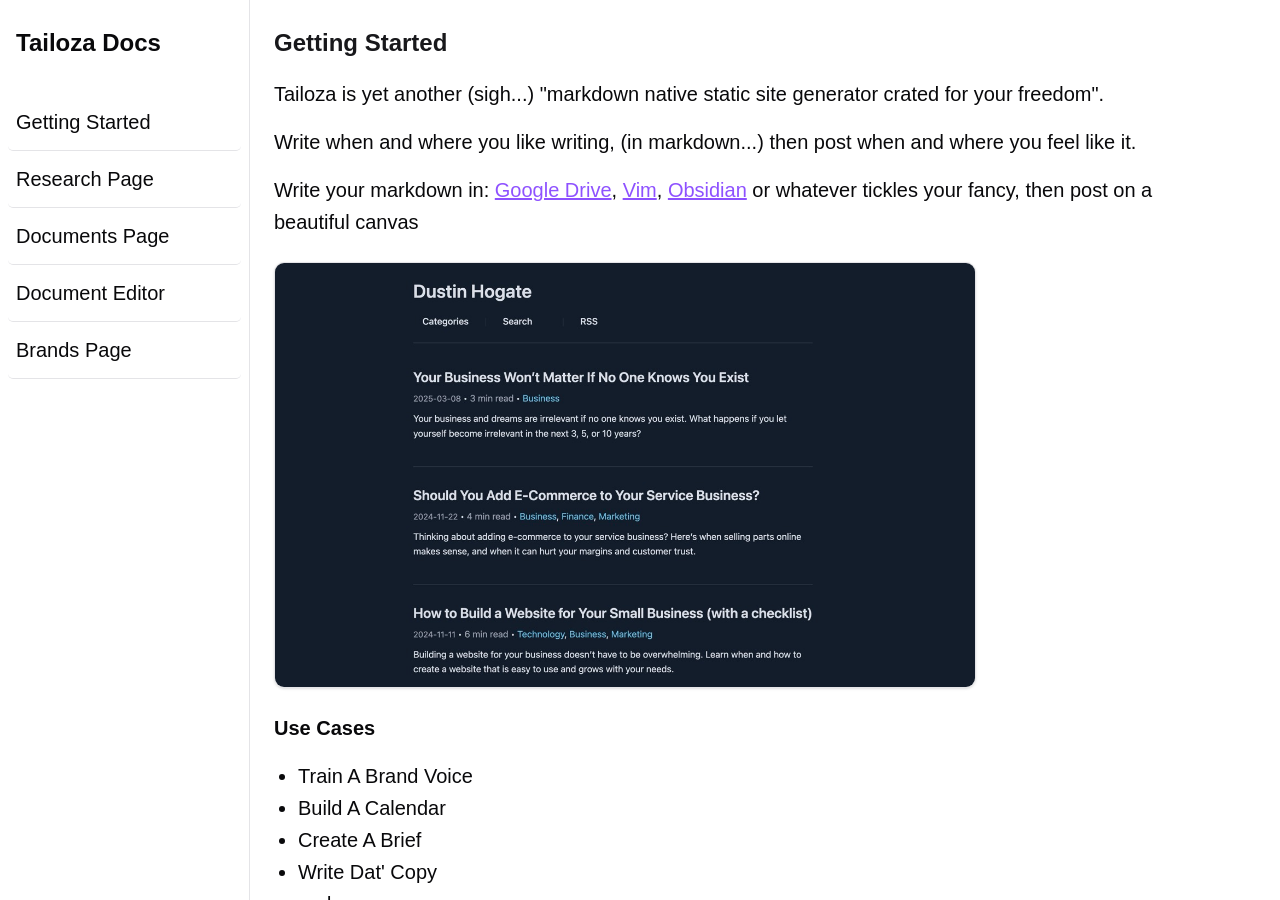
==== DocumentationSite/index.html @ fd552740 "feat: Add initial documentation structure and styles" ====
<!DOCTYPE html>
<html lang="en">
  <head>
    <meta charset="UTF-8" />
    <title>Tailoza Documentation</title>
    <link rel="stylesheet" href="./styles.css">
  </head>
  <body>
    <nav id="navbar">
      <header>Tailoza Docs</header>
      <a class="nav-link" href="#getting_started">Getting Started</a>
      <a class="nav-link" href="#research_page">Research Page</a>
      <a class="nav-link" href="#documents_page">Documents Page</a>
      <a class="nav-link" href="#document_editor">Document Editor</a>
      <a class="nav-link" href="#brands_page">Brands Page</a>
    </nav>
  <main id="main-doc">
    <section id="getting_started" class="main-section">
      <header>Getting Started</header>

      <p>Tailoza is yet another (sigh...) "markdown native static site generator crated for your freedom".</p>
      
      <p>Write when and where you like writing, (in markdown...) then post when and where you feel like it.</p>
      
      <p>Write your markdown in: <a href="https://drive.google.com">Google Drive</a>, <a href="https://www.vim.org/">Vim</a>, <a href="https://obsidian.md/">Obsidian</a> or whatever tickles your fancy, then post on a beautiful canvas</p>

        <img class="image-style" src="./assets/tailoze_intro.jpeg" alt="Tailoza Intro">

      <p><strong>Use Cases</strong></p>

      <ul>
        <li>Train A Brand Voice</li>
        <li>Build A Calendar</li>
        <li>Create A Brief</li>
        <li>Write Dat' Copy</li>
        <li>and more...</li>
      </ul>

      <p>
        Each selection option gives you the oportunity to start with one click, and is tuned to give you the perfect responce for your exact usecase.
      </p>

      <p><strong>Example</strong></p>

      <code>Help me define and train my brand voice, tone, and messaging guidelines.</code>

    </section>
    
    <section id="research_page" class="main-section">
      <header>Research Page</header>
      <p>The research page is built for everythign AI research. Every search task you want to perform with taylored AI assistance can be done here, based on your specific usecase.</p>
      <p><strong>Use Cases</strong></p>
      <ul>
        <li>Research Competitors</li>
        <li>Research Market</li>
        <li>Research Industry</li>
        <li>and more...</li>
      </ul>
      <p>
        We have built in some default selectors that cover common usecases, and make startig your project silly fast.
      </p>
      <p><strong>Example</strong></p>
      <code>Analyze [BRAND_NAME]'s communication style by examining their website [BRAND_URL] and social media presence.</code>
    </section>
    
    <section id="documents_page" class="main-section">
      <header>Documents Page</header>
      <p>The documents page is built for everythign AI documents. Every document task you want to perform with taylored AI assistance can be done here, based on your specific usecase.</p>
      <p><strong>Use Cases</strong></p>
      <ul>
        <li>Write A Report</li>
        <li>Write A Brief</li>
        <li>and more...</li>
      </ul>
      <p>
        We have built in some default selectors that cover common usecases, and make startig your project silly fast.
      </p>
      <p><strong>Example</strong></p>
      <code>Write a [REPORT_TYPE] for [BRAND_NAME] based on the following information: [REPORT_INFORMATION]</code>
    </section>
    <section id="document_editor" class="main-section">
      <header>Document Editor</header>
      <p>The document editor is built for everythign AI documents. Every document task you want to perform with taylored AI assistance can be done here, based on your specific usecase.</p>
      <p><strong>Use Cases</strong></p>
      <ul>
        <li>Edit A Document</li>
        <li>and more...</li>
      </ul>
      <p>
        We have built in some default selectors that cover common usecases, and make startig your project silly fast.
      </p>
      <p><strong>Example</strong></p>
      <code>Edit [DOCUMENT_NAME] for [BRAND_NAME] based on the following information: [DOCUMENT_INFORMATION]</code>
    </section>
    <section id="brands_page" class="main-section">
      <header>Brands Page</header>
      <p> The brands page is built for everythign AI brands. Every brand task you want to perform with taylored AI assistance can be done here, based on your specific usecase.</p>
      <p><strong>Use Cases</strong></p>
      <ul>
        <li>Train A Brand Voice</li>
        <li>and more...</li>
      </ul>
      <p>
        We have built in some default selectors that cover common usecases, and make startig your project silly fast.
      </p>
      <p><strong>Example</strong></p>
      <code>Train [BRAND_NAME] for [BRAND_NAME] based on the following information: [BRAND_INFORMATION]</code>
    </section>
  </main>
  </body>
</html>
---- DocumentationSite/styles.css ----
* {
    margin: 0;
    padding: 0;
}

:root {
    --radius: 0.65rem;
    --max-width: 700px;
    
    /* Core colors */
    --background: oklch(1 0 0);
    --foreground: oklch(0.141 0.005 285.823);
    --card: oklch(1 0 0);
    --card-foreground: oklch(0.141 0.005 285.823);
    --primary: oklch(0.606 0.25 292.717);
    --primary-foreground: oklch(0.969 0.016 293.756);
    --secondary: oklch(0.967 0.001 286.375);
    --secondary-foreground: oklch(0.21 0.006 285.885);
    --muted: oklch(0.967 0.001 286.375);
    --muted-foreground: oklch(0.552 0.016 285.938);
    --accent: oklch(0.967 0.001 286.375);
    --accent-foreground: oklch(0.21 0.006 285.885);
    --destructive: oklch(0.577 0.245 27.325);
    --border: oklch(0.92 0.004 286.32);
    --input: oklch(0.92 0.004 286.32);
    --ring: oklch(0.606 0.25 292.717);
}

body {
    display: grid;
    grid-template-columns: 250px 1fr; /* Nav width | Main content */
    height: 100vh;
    font-size: 1.25rem;
    line-height: 1.6;
    font-family: -apple-system, BlinkMacSystemFont, 'Inter', 'Segoe UI', Roboto, Oxygen, Ubuntu, Cantarell, 'Helvetica Neue', Arial, sans-serif;
    background-color: var(--background);
    color: var(--foreground);
}

/* Navigation Styles */
#navbar {
    background-color: var(--card);
    padding: 1rem 0.5rem;
    border-right: 1px solid var(--border);
    overflow-y: auto; /* Scroll if content is too tall */
}

#navbar header {
    font-weight: bold;
    font-size: 1.5rem;
    margin-bottom: 1.5rem;
    color: var(--card-foreground);
    padding: 0.5rem;
}

.nav-link {
    display: block;
    padding: 0.75rem 0.5rem;
    text-decoration: none;
    border-radius: 5px;
    color: var(--card-foreground);
    border-bottom: 1px solid var(--border);
}

.nav-link:hover {
    color: var(--primary-foreground);
    background-color: var(--muted);
}

/* Main Content Styles */
#main-doc {
    padding: 1.5rem;
    overflow-y: auto; /* Scroll if content is too tall */
    max-width: 900px;
}

.image-style {
    display: block;
    max-width: 700px;
    height: auto;
    border-radius: 10px;
    margin: 1.5rem 0;
    box-shadow: 0 1px 3px 0 oklch(0 0 0 / 0.1), 0 1px 2px -1px oklch(0 0 0 / 0.1);
    border: 1px solid var(--border);
}

.main-section {
    margin-bottom: 30px;
}

.main-section header {
    font-weight: bold;
    font-size: 1.5rem;
    margin-bottom: 1rem;
    color: var(--secondary-foreground);
}

p {
    margin-bottom: 1rem;
    line-height: 1.6;
}

ul {
    margin-bottom: 1rem;
    padding-left: 1.5rem;
}

a {
    color: var(--primary);
    text-decoration: underline;
}

code {
    display: block;
    background-color: var(--muted);
    padding: 15px;
    margin: 15px 0;
    border-radius: calc(var(--radius) - 0.25rem);
    font-family: 'Courier New', monospace;
    border: 1px solid var(--border);
    color: var(--card-foreground);
}

/* Responsive Design */
@media (max-width: 768px) {
    body {
        grid-template-columns: 1fr; /* Stack vertically on mobile */
        grid-template-rows: auto 1fr;
        height: auto;
    }
    
    #navbar {
        order: 2; /* Move nav below main content on mobile */
        border-right: none;
        border-top: 1px solid #dee2e6;
        padding: 15px;
    }
    
    #main-doc {
        order: 1; /* Main content first on mobile */
        padding: 15px;
    }
}
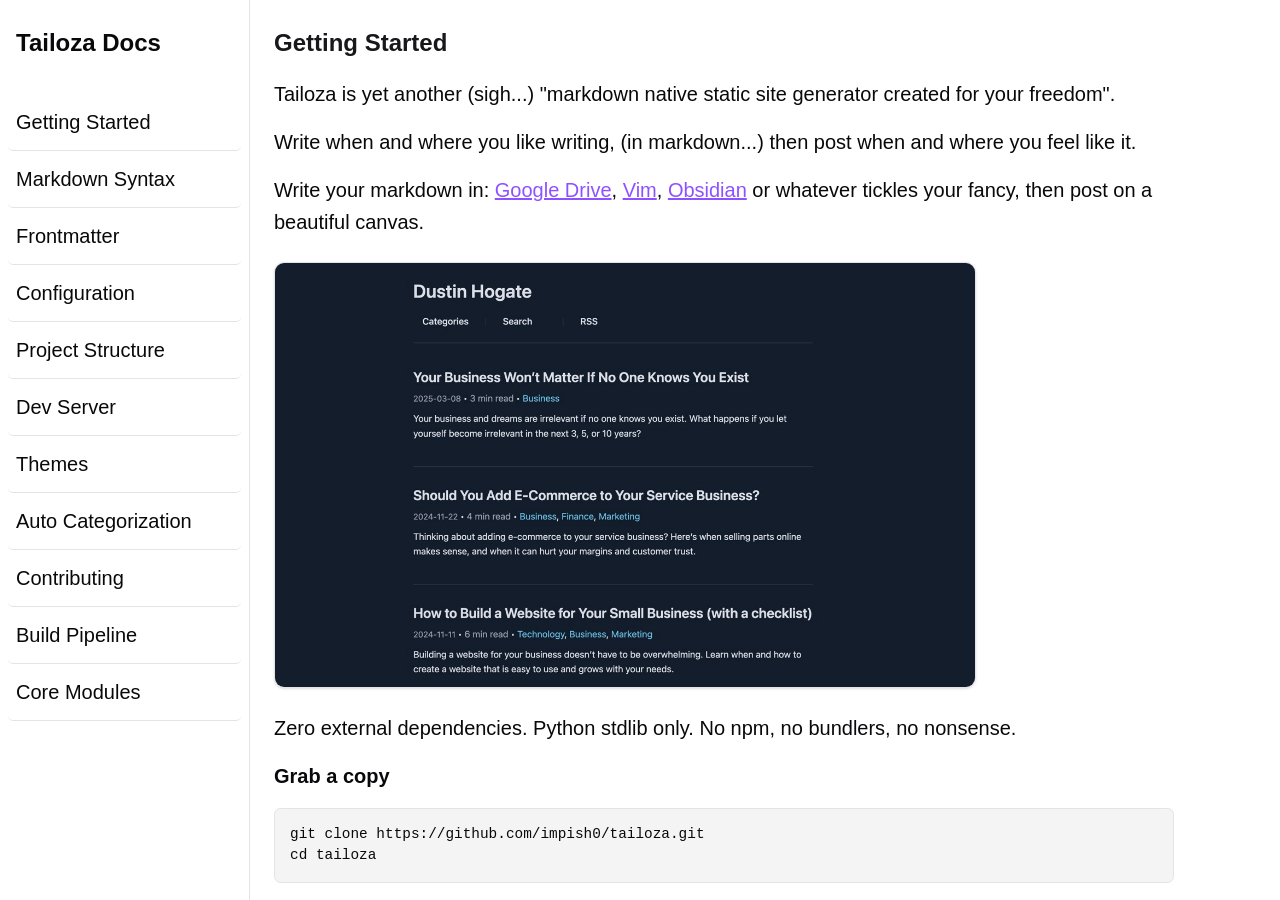
==== commit 59e9f127: "feat: Enhance documentation styles and improve code formatting" ====
--- a/DocumentationSite/index.html
+++ b/DocumentationSite/index.html
@@ -2,6 +2,7 @@
 <html lang="en">
   <head>
     <meta charset="UTF-8" />
+    <meta name="viewport" content="width=device-width, initial-scale=1.0" />
     <title>Tailoza Documentation</title>
     <link rel="stylesheet" href="./styles.css">
   </head>
@@ -9,103 +10,426 @@
     <nav id="navbar">
       <header>Tailoza Docs</header>
       <a class="nav-link" href="#getting_started">Getting Started</a>
-      <a class="nav-link" href="#research_page">Research Page</a>
-      <a class="nav-link" href="#documents_page">Documents Page</a>
-      <a class="nav-link" href="#document_editor">Document Editor</a>
-      <a class="nav-link" href="#brands_page">Brands Page</a>
+      <a class="nav-link" href="#markdown_syntax">Markdown Syntax</a>
+      <a class="nav-link" href="#frontmatter">Frontmatter</a>
+      <a class="nav-link" href="#configuration">Configuration</a>
+      <a class="nav-link" href="#project_structure">Project Structure</a>
+      <a class="nav-link" href="#dev_server">Dev Server</a>
+      <a class="nav-link" href="#themes">Themes</a>
+      <a class="nav-link" href="#auto_categorization">Auto Categorization</a>
+      <a class="nav-link" href="#contributing">Contributing</a>
+      <a class="nav-link" href="#build_pipeline">Build Pipeline</a>
+      <a class="nav-link" href="#core_modules">Core Modules</a>
     </nav>
+
   <main id="main-doc">
+
     <section id="getting_started" class="main-section">
       <header>Getting Started</header>
 
-      <p>Tailoza is yet another (sigh...) "markdown native static site generator crated for your freedom".</p>
-      
+      <p>Tailoza is yet another (sigh...) "markdown native static site generator created for your freedom".</p>
+
       <p>Write when and where you like writing, (in markdown...) then post when and where you feel like it.</p>
-      
-      <p>Write your markdown in: <a href="https://drive.google.com">Google Drive</a>, <a href="https://www.vim.org/">Vim</a>, <a href="https://obsidian.md/">Obsidian</a> or whatever tickles your fancy, then post on a beautiful canvas</p>
-
-        <img class="image-style" src="./assets/tailoze_intro.jpeg" alt="Tailoza Intro">
-
-      <p><strong>Use Cases</strong></p>
-
-      <ul>
-        <li>Train A Brand Voice</li>
-        <li>Build A Calendar</li>
-        <li>Create A Brief</li>
-        <li>Write Dat' Copy</li>
-        <li>and more...</li>
-      </ul>
-
-      <p>
-        Each selection option gives you the oportunity to start with one click, and is tuned to give you the perfect responce for your exact usecase.
-      </p>
-
-      <p><strong>Example</strong></p>
-
-      <code>Help me define and train my brand voice, tone, and messaging guidelines.</code>
-
-    </section>
-    
-    <section id="research_page" class="main-section">
-      <header>Research Page</header>
-      <p>The research page is built for everythign AI research. Every search task you want to perform with taylored AI assistance can be done here, based on your specific usecase.</p>
-      <p><strong>Use Cases</strong></p>
-      <ul>
-        <li>Research Competitors</li>
-        <li>Research Market</li>
-        <li>Research Industry</li>
-        <li>and more...</li>
-      </ul>
-      <p>
-        We have built in some default selectors that cover common usecases, and make startig your project silly fast.
-      </p>
-      <p><strong>Example</strong></p>
-      <code>Analyze [BRAND_NAME]'s communication style by examining their website [BRAND_URL] and social media presence.</code>
-    </section>
-    
-    <section id="documents_page" class="main-section">
-      <header>Documents Page</header>
-      <p>The documents page is built for everythign AI documents. Every document task you want to perform with taylored AI assistance can be done here, based on your specific usecase.</p>
-      <p><strong>Use Cases</strong></p>
-      <ul>
-        <li>Write A Report</li>
-        <li>Write A Brief</li>
-        <li>and more...</li>
-      </ul>
-      <p>
-        We have built in some default selectors that cover common usecases, and make startig your project silly fast.
-      </p>
-      <p><strong>Example</strong></p>
-      <code>Write a [REPORT_TYPE] for [BRAND_NAME] based on the following information: [REPORT_INFORMATION]</code>
-    </section>
-    <section id="document_editor" class="main-section">
-      <header>Document Editor</header>
-      <p>The document editor is built for everythign AI documents. Every document task you want to perform with taylored AI assistance can be done here, based on your specific usecase.</p>
-      <p><strong>Use Cases</strong></p>
-      <ul>
-        <li>Edit A Document</li>
-        <li>and more...</li>
-      </ul>
-      <p>
-        We have built in some default selectors that cover common usecases, and make startig your project silly fast.
-      </p>
-      <p><strong>Example</strong></p>
-      <code>Edit [DOCUMENT_NAME] for [BRAND_NAME] based on the following information: [DOCUMENT_INFORMATION]</code>
-    </section>
-    <section id="brands_page" class="main-section">
-      <header>Brands Page</header>
-      <p> The brands page is built for everythign AI brands. Every brand task you want to perform with taylored AI assistance can be done here, based on your specific usecase.</p>
-      <p><strong>Use Cases</strong></p>
-      <ul>
-        <li>Train A Brand Voice</li>
-        <li>and more...</li>
-      </ul>
-      <p>
-        We have built in some default selectors that cover common usecases, and make startig your project silly fast.
-      </p>
-      <p><strong>Example</strong></p>
-      <code>Train [BRAND_NAME] for [BRAND_NAME] based on the following information: [BRAND_INFORMATION]</code>
-    </section>
+
+      <p>Write your markdown in: <a href="https://drive.google.com">Google Drive</a>, <a href="https://www.vim.org/">Vim</a>, <a href="https://obsidian.md/">Obsidian</a> or whatever tickles your fancy, then post on a beautiful canvas.</p>
+
+      <img class="image-style" src="./assets/tailoze_intro.jpeg" alt="Tailoza Intro">
+
+      <p>Zero external dependencies. Python stdlib only. No npm, no bundlers, no nonsense.</p>
+
+      <p><strong>Grab a copy</strong></p>
+
+      <code>git clone https://github.com/impish0/tailoza.git
+cd tailoza</code>
+
+      <p><strong>Build your site</strong></p>
+
+      <code>python build.py</code>
+
+      <p>That spits out a fully static site into the <span class="inline-code">output/</span> folder. Done.</p>
+
+      <p><strong>Run it locally</strong></p>
+
+      <code>python serve.py</code>
+
+      <p>This builds, watches for changes, and serves at <span class="inline-code">localhost:8000</span>. Edit a post, save it, refresh your browser. That's the whole workflow.</p>
+    </section>
+
+    <section id="markdown_syntax" class="main-section">
+      <header>Markdown Syntax</header>
+
+      <p>Tailoza supports full Obsidian-compatible markdown syntax. Write in Obsidian (or wherever), drop the file in <span class="inline-code">posts/</span>, build. No weird extensions, no custom flavors - just markdown that works.</p>
+
+      <p><strong>Text formatting</strong></p>
+
+      <code>**bold**
+*italic*
+***bold and italic***
+~~strikethrough~~
+`inline code`</code>
+
+      <p><strong>Headers</strong></p>
+
+      <code># H1
+## H2
+### H3
+#### H4
+##### H5
+###### H6</code>
+
+      <p><strong>Lists</strong></p>
+
+      <code>Unordered:
+- First item
+- Second item
+- Third item
+
+Ordered:
+1. Step one
+2. Step two
+3. Step three
+
+Task lists:
+- [x] Done thing
+- [ ] Not done thing</code>
+
+      <p><strong>Code blocks</strong></p>
+
+      <p>Fenced code blocks with syntax highlighting (powered by Prism.js):</p>
+
+      <code>```javascript
+const greet = (name) =&gt; {
+    console.log(`Hello, ${name}!`);
+};
+```</code>
+
+      <p><strong>Blockquotes</strong></p>
+
+      <code>&gt; "Some wise thing someone said once."</code>
+
+      <p><strong>Tables</strong></p>
+
+      <code>| Feature   | Supported |
+|-----------|-----------|
+| Markdown  | Yes       |
+| RSS Feed  | Yes       |
+| Search    | Yes       |</code>
+
+      <p><strong>Images</strong></p>
+
+      <p>Drop images in the <span class="inline-code">images/</span> folder and reference them:</p>
+
+      <code>![Alt text](my-image.jpg)</code>
+
+      <p><strong>Links</strong></p>
+
+      <code>[Link text](https://example.com)</code>
+
+      <p><strong>Horizontal rules</strong></p>
+
+      <code>---</code>
+
+      <p><strong>Download links</strong></p>
+
+      <p>Links to downloadable files (.pdf, .zip, .doc, etc.) automatically get a download arrow ⬇ appended:</p>
+
+      <code>[Get the report](report.pdf)</code>
+
+      <p><strong>Nested blockquotes</strong></p>
+
+      <code>> Outer quote
+       >> Nested quote</code>
+
+      <p><strong>Nested lists</strong></p>
+
+      <p>Indent with 2 spaces for nesting. Works with both ordered and unordered lists:</p>
+
+      <code>- Top level
+              - Nested item
+                - Even deeper
+            1. First
+              1. Sub-item</code>
+    </section>
+
+    <section id="frontmatter" class="main-section">
+      <header>Frontmatter</header>
+
+      <p>Every post starts with a frontmatter block - a chunk of metadata between <span class="inline-code">---</span> fences at the top of your markdown file.</p>
+
+      <code>---
+        title: My Cool Post
+        date: 2025-01-15
+        description: A short blurb about this post.
+        author: Your Name
+        categories: Technology, Tutorial
+        keywords: python, static site, blog
+        image: my-cover.jpg
+        toc: true
+        ---
+
+        Your content starts here...</code>
+
+      <p><strong>Required fields</strong></p>
+
+      <ul>
+        <li><span class="inline-code">title</span> - the post title</li>
+        <li><span class="inline-code">date</span> - publish date in YYYY-MM-DD format</li>
+      </ul>
+
+      <p><strong>Optional fields</strong></p>
+
+      <ul>
+        <li><span class="inline-code">description</span> - used for SEO meta tags and the post list preview</li>
+        <li><span class="inline-code">author</span> - overrides the default author from config</li>
+        <li><span class="inline-code">categories</span> - comma-separated list (e.g. "Tech, Tutorial")</li>
+        <li><span class="inline-code">keywords</span> - SEO keywords</li>
+        <li><span class="inline-code">image</span> - cover image filename (from images/ folder)</li>
+        <li><span class="inline-code">toc</span> - set to <span class="inline-code">true</span> to show a table of contents</li>
+      </ul>
+
+      <p><strong>Draft posts</strong></p>
+
+      <p>Prefix your filename with an underscore and it gets skipped during build. Simple as that.</p>
+
+      <code>posts/_my-draft-post.md   ← skipped
+        posts/my-published-post.md  ← built</code>
+    </section>
+
+    <section id="configuration" class="main-section">
+      <header>Configuration</header>
+
+      <p>Everything lives in <span class="inline-code">config.json</span> at the project root. Here's the full picture:</p>
+
+      <code>{
+        "site_title": "My Blog",
+        "site_url": "https://example.com",
+        "site_description": "A minimal blog about things that matter.",
+        "author": "Your Name",
+        "footer_text": "Built with Tailoza",
+        "theme": "dark",
+        "posts_per_page": 20,
+        "timezone": "+0000",
+        "post_url_prefix": "/",
+        "rss_full_content": true
+        }</code>
+
+      <p><strong>Required</strong></p>
+
+      <ul>
+        <li><span class="inline-code">site_title</span> - your site's name</li>
+        <li><span class="inline-code">site_url</span> - full URL, must start with http:// or https://</li>
+        <li><span class="inline-code">site_description</span> - used in RSS feed and meta tags</li>
+      </ul>
+
+      <p><strong>Optional</strong></p>
+
+      <ul>
+        <li><span class="inline-code">author</span> - default author for posts (default: "Your Name")</li>
+        <li><span class="inline-code">footer_text</span> - footer content, supports safe HTML links</li>
+        <li><span class="inline-code">theme</span> - "light", "dark", or "sepia"</li>
+        <li><span class="inline-code">posts_per_page</span> - pagination count (default: 20)</li>
+        <li><span class="inline-code">timezone</span> - UTC offset string like "+0000" (default: "+0000")</li>
+        <li><span class="inline-code">post_url_prefix</span> - controls URL structure. Set to "/" for <span class="inline-code">/my-post/</span>, or "/posts" for <span class="inline-code">/posts/my-post/</span></li>
+        <li><span class="inline-code">rss_full_content</span> - true to include full post content in RSS, false for excerpt only</li>
+      </ul>
+    </section>
+
+    <section id="project_structure" class="main-section">
+      <header>Project Structure</header>
+
+      <p>Here's how the repo is laid out. The important bit: the <span class="inline-code">tailoza/</span> folder is the engine, everything else is yours.</p>
+
+      <code>tailoza/
+          ├── build.py              # Build script (run this)
+          ├── serve.py              # Dev server script (or this)
+          ├── config.json           # Your configuration
+          │
+          ├── tailoza/              # Core engine (don't touch unless contributing)
+          │   ├── builder.py        # Build orchestration
+          │   ├── parser.py         # Markdown → HTML
+          │   ├── templates.py      # HTML templates
+          │   ├── rss_generator.py  # RSS feed
+          │   ├── sitemap_generator.py
+          │   ├── categorize.py     # Auto-categorization
+          │   ├── utils.py          # Shared utilities
+          │   └── assets/           # CSS, JS (prism, search, etc.)
+          │
+          ├── posts/                # Your markdown files go here
+          ├── images/               # Your images go here
+          ├── assets/               # Your favicon goes here
+          └── output/               # Generated site (don't edit)</code>
+
+      <p><strong>Updating Tailoza</strong></p>
+
+      <p>To update to a new version, just replace the <span class="inline-code">tailoza/</span> folder with the new one. Your content (<span class="inline-code">posts/</span>, <span class="inline-code">images/</span>, <span class="inline-code">config.json</span>) stays untouched. That's the whole point of the separation.</p>
+    </section>
+
+    <section id="dev_server" class="main-section">
+      <header>Dev Server</header>
+
+      <code>python serve.py</code>
+
+      <p>Builds the site on startup, then watches for changes every second. It monitors:</p>
+
+      <ul>
+        <li><span class="inline-code">posts/</span> - your markdown content</li>
+        <li><span class="inline-code">images/</span> - your images</li>
+        <li><span class="inline-code">tailoza/</span> - core engine + assets</li>
+        <li><span class="inline-code">config.json</span>, <span class="inline-code">build.py</span>, <span class="inline-code">serve.py</span></li>
+      </ul>
+
+      <p>Save a file, it rebuilds. Refresh your browser. That's it.</p>
+
+      <p>Serves at <span class="inline-code">http://localhost:8000</span> with custom 404 handling. Hidden files and temp files (ending in <span class="inline-code">~</span>) are ignored.</p>
+    </section>
+
+    <section id="themes" class="main-section">
+      <header>Themes</header>
+
+      <p>Tailoza ships with three themes: <strong>light</strong>, <strong>dark</strong>, and <strong>sepia</strong>.</p>
+
+      <p>Set it in <span class="inline-code">config.json</span>:</p>
+
+      <code>"theme": "dark"</code>
+
+      <p>Under the hood, themes work via CSS custom properties and a <span class="inline-code">data-theme</span> attribute on the <span class="inline-code">&lt;html&gt;</span> element. The whole color system is defined with <span class="inline-code">oklch()</span> values - shadcn violet palette.</p>
+
+      <p>If you want to customize colors, the variables are all in <span class="inline-code">tailoza/assets/style.css</span>. The main ones:</p>
+
+      <ul>
+        <li><span class="inline-code">--background</span> / <span class="inline-code">--foreground</span> - page bg and text</li>
+        <li><span class="inline-code">--primary</span> - links, accents</li>
+        <li><span class="inline-code">--card</span> - card backgrounds</li>
+        <li><span class="inline-code">--muted</span> - code blocks, subtle backgrounds</li>
+        <li><span class="inline-code">--border</span> - all borders</li>
+      </ul>
+    </section>
+
+    <section id="auto_categorization" class="main-section">
+      <header>Auto Categorization</header>
+
+      <p>If you don't set categories in your frontmatter, Tailoza will take a guess for you. It scans your post content and matches against keyword rules.</p>
+
+      <p><strong>Default categories:</strong></p>
+
+      <ul>
+        <li>Business</li>
+        <li>Technology</li>
+        <li>Marketing</li>
+        <li>Development</li>
+        <li>Design</li>
+        <li>Personal</li>
+        <li>Tutorial</li>
+        <li>News</li>
+      </ul>
+
+      <p>Each one has a set of keywords it looks for. "code", "programming", "python" → Development. "design", "ui", "color" → Design. You get the idea.</p>
+
+      <p><strong>Custom rules</strong></p>
+
+      <p>Create a <span class="inline-code">category_rules.json</span> at the project root to override:</p>
+
+      <code>{
+        "Recipes": ["cook", "bake", "ingredient", "recipe"],
+        "Travel": ["trip", "destination", "flight", "hotel"]
+}</code>
+    </section>
+
+    <!-- CONTRIBUTING -->
+    <section id="contributing" class="main-section">
+      <header>Contributing</header>
+
+      <p>Tailoza is open source. If you want to contribute, here's how the project is organized so you don't go in blind.</p>
+
+      <p><strong>Running the tests</strong></p>
+
+      <code># Run all tests
+        python -m unittest tests/test_templates.py
+
+        # Run a specific test class
+        python -m unittest tests.test_templates.TestGeneratePaginationHtml
+
+        # Run a specific test method
+        python -m unittest tests.test_templates.TestGeneratePaginationHtml.test_single_page_returns_empty</code>
+
+      <p>Tests currently cover the pagination logic in <span class="inline-code">templates.py</span> - URL building, page links, nav buttons, ellipsis handling, edge cases.</p>
+
+      <p><strong>Key rules</strong></p>
+
+      <ul>
+        <li>Zero external dependencies. Python stdlib only. Don't add pip packages.</li>
+        <li>All core code lives in <span class="inline-code">tailoza/</span> - that folder should be replaceable without breaking user content.</li>
+        <li>Posts output as <span class="inline-code">output/[slug]/index.html</span> for clean URLs.</li>
+        <li>Draft posts (prefixed with <span class="inline-code">_</span>) must always be skipped.</li>
+      </ul>
+    </section>
+
+    <section id="build_pipeline" class="main-section">
+      <header>Build Pipeline</header>
+
+      <p>Here's what happens when you run <span class="inline-code">python build.py</span>:</p>
+
+      <ol>
+        <li>Loads and validates <span class="inline-code">config.json</span></li>
+        <li>Parses all markdown files in <span class="inline-code">posts/</span> (skips <span class="inline-code">_prefixed</span> drafts)</li>
+        <li>Auto-categorizes any posts missing categories</li>
+        <li>Generates HTML for each post with prev/next navigation</li>
+        <li>Creates paginated index pages and category archive pages</li>
+        <li>Generates RSS feed, sitemap, search index, and 404 page</li>
+        <li>Copies all assets to <span class="inline-code">output/</span></li>
+      </ol>
+
+      <p><strong>Output structure</strong></p>
+
+      <code>output/
+        ├── index.html            # Homepage
+        ├── page/2/index.html     # Paginated pages
+        ├── [slug]/index.html     # Individual posts
+        ├── categories/[cat]/     # Category pages
+        ├── rss.xml               # RSS feed
+        ├── sitemap.xml           # For search engines
+        ├── search-index.json     # Client-side search data
+        ├── 404.html              # Custom error page
+        └── assets/               # CSS, JS</code>
+    </section>
+
+    <section id="core_modules" class="main-section">
+      <header>Core Modules</header>
+
+      <p>For the folks who want to dig into the engine. Everything lives in <span class="inline-code">tailoza/</span>.</p>
+
+      <p><strong>builder.py</strong> - the orchestrator</p>
+      <ul>
+        <li><span class="inline-code">build_site()</span> - main build function, ties everything together</li>
+        <li><span class="inline-code">load_config()</span> - loads and validates config.json with defaults</li>
+        <li><span class="inline-code">generate_search_index()</span> - builds client-side search JSON</li>
+        <li><span class="inline-code">calculate_reading_time()</span> - reading time estimation</li>
+      </ul>
+
+      <p><strong>parser.py</strong> - markdown to HTML</p>
+      <ul>
+        <li><span class="inline-code">parse_frontmatter()</span> - extracts metadata from the <span class="inline-code">---</span> block</li>
+        <li><span class="inline-code">markdown_to_html()</span> - the custom converter (headers, lists, tables, code blocks, the whole thing)</li>
+        <li><span class="inline-code">extract_headings()</span> / <span class="inline-code">generate_toc()</span> - table of contents</li>
+      </ul>
+
+      <p><strong>templates.py</strong> - HTML generation</p>
+      <ul>
+        <li><span class="inline-code">post_template()</span> - individual post pages with SEO, structured data</li>
+        <li><span class="inline-code">index_template()</span> - homepage with post list, categories dropdown, search</li>
+        <li><span class="inline-code">category_template()</span> - category archive pages</li>
+        <li><span class="inline-code">generate_pagination_html()</span> - pagination nav with ellipsis</li>
+      </ul>
+
+      <p><strong>rss_generator.py</strong> - RSS feed via ElementTree</p>
+
+      <p><strong>sitemap_generator.py</strong> - XML sitemap for SEO</p>
+
+      <p><strong>categorize.py</strong> - auto-categorization via keyword matching</p>
+
+      <p><strong>utils.py</strong> - shared helpers (<span class="inline-code">category_slug()</span>, <span class="inline-code">copy_asset()</span>, <span class="inline-code">favicon_link()</span>)</p>
+    </section>
+
   </main>
   </body>
-</html>+</html>
--- a/DocumentationSite/styles.css
+++ b/DocumentationSite/styles.css
@@ -119,6 +119,21 @@
     font-family: 'Courier New', monospace;
     border: 1px solid var(--border);
     color: var(--card-foreground);
+    font-size: 0.9rem;
+    line-height: 1.5;
+    white-space: pre;
+    overflow-x: auto;
+}
+
+.inline-code {
+    display: inline;
+    background-color: var(--muted);
+    padding: 0.15rem 0.4rem;
+    border-radius: 4px;
+    font-family: 'Courier New', monospace;
+    font-size: 0.85em;
+    border: 1px solid var(--border);
+    color: var(--primary);
 }
 
 /* Responsive Design */
